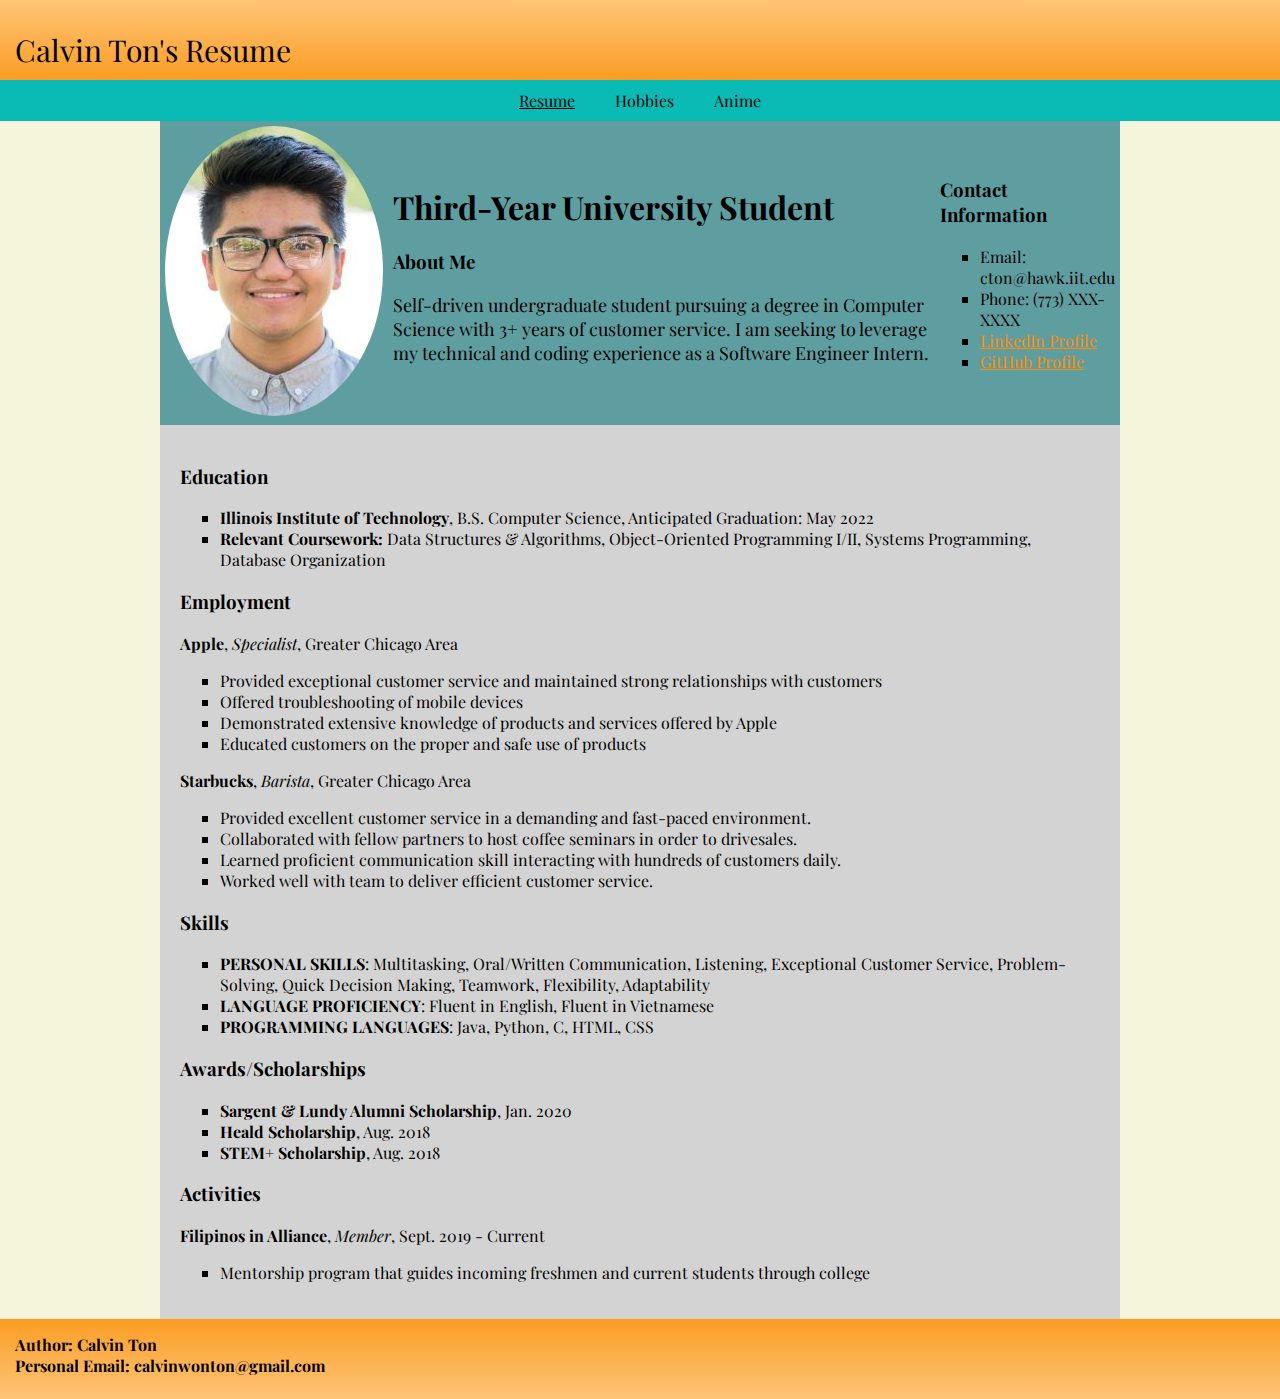
==== index.html @ 068adc52 "initial commit" ====
<!DOCTYPE html>
<html lang="en">
<head>
    <meta charset="UTF-8">
    <title>Calvin Ton Resume</title>
    <link rel="stylesheet" href="css/style.css">
    <link rel="stylesheet" type="text/css" href="css/normalize.css">
    <link rel="preconnect" href="https://fonts.gstatic.com">
    <link href="https://fonts.googleapis.com/css2?family=Playfair+Display&display=swap" rel="stylesheet">
</head>
<body>

    <header id="main-header">
        <div id="header-container">
            <div id="webpage-name"><p>Calvin Ton's Resume</p></div>
        </div>
    </header>
    <nav id="main-navbar">
        <div id="navbar-container">
            <ul>
                <li id="onpage"><a href="index.html">Resume</a></li>
                <li><a href="hobbies.html">Hobbies</a></li>
                <li><a href="anime.html">Anime</a></li>
            </ul>
        </div>
    </nav>

    <div class="container">
        <div class="description-container">
            <div id="image"><img src="images/calvin.jpg" alt="Me"></div>
            
            <div id="description">
                <h1>Third-Year University Student</h1>
                <h3>About Me</h3>
                <p>Self-driven undergraduate student pursuing a degree in Computer Science with 3+ years of customer service. I am seeking to leverage my technical and coding experience as a Software Engineer Intern.</p>
            </div>
            <div id="contact-info">
                <h3>Contact Information</h3>
                <ul>
                    <li>Email: cton@hawk.iit.edu</li>
                    <li>Phone: (773) XXX-XXXX</li>
                    <li><a href="https://www.linkedin.com/in/calvin-ton-55605a17b/">LinkedIn Profile</a></li>
                    <li><a href="https://github.com/CalvinWonTon">GitHub Profile</a></li>
                </ul>
            </div> 
        </div>
        

        
        <div class="information">
            <h3>Education</h3>
            <div>
                <ul>
                    <li><strong>Illinois Institute of Technology</strong>, B.S. Computer Science, Anticipated Graduation: May 2022</li>
                    <li><strong>Relevant Coursework:</strong> Data Structures & Algorithms, Object-Oriented Programming I/II, Systems Programming, Database Organization</li>
                </ul>
            </div>
        
            <h3>Employment</h3>
            <div>
                <p><strong>Apple</strong>, <em>Specialist</em>, Greater Chicago Area</p>
                <ul>
                    <li>Provided exceptional customer service and maintained strong relationships with customers</li>
                    <li>Offered troubleshooting of mobile devices</li>
                    <li>Demonstrated extensive knowledge of products and services offered by Apple</li>
                    <li>Educated customers on the proper and safe use of products</li>
                </ul>
            <p><strong>Starbucks</strong>, <em>Barista</em>, Greater Chicago Area</p>
            <ul>
                <li>Provided excellent customer service in a demanding and fast-paced environment.</li>
                <li>Collaborated with fellow partners to host coffee seminars in order to drivesales.</li>
                <li>Learned proficient communication skill interacting with hundreds of customers daily.</li>
                <li>Worked well with team to deliver efficient customer service.</li>
            </ul>
            </div>

            <h3>Skills</h3>
            <div>
                <ul>
                    <li><strong>PERSONAL SKILLS</strong>: Multitasking, Oral/Written Communication, Listening, Exceptional Customer Service, Problem-Solving, Quick Decision Making, Teamwork, Flexibility, Adaptability</li>
                    <li><strong>LANGUAGE PROFICIENCY</strong>: Fluent in English, Fluent in Vietnamese</li>
                    <li><strong>PROGRAMMING LANGUAGES</strong>: Java, Python, C, HTML, CSS</li>
                </ul>
            </div>

            <h3>Awards/Scholarships</h3>
            <div>
                <ul>
                    <li><strong>Sargent & Lundy Alumni Scholarship</strong>, Jan. 2020</li>
                    <li><strong>Heald Scholarship</strong>, Aug. 2018</li>
                    <li><strong>STEM+ Scholarship</strong>, Aug. 2018</li>
                </ul>
            </div>

            <h3>Activities</h3>
            <div>
                <p><strong>Filipinos in Alliance</strong>, <em>Member</em>, Sept. 2019 - Current</p>
                <ul>
                    <li>Mentorship program that guides incoming freshmen and current students through college</li>
                </ul>
            </div>
        </div>
    </div>

    <div id="footer-container">
        <div id="footer">
            <footer><strong>Author: Calvin Ton</strong></footer>
            <footer><strong>Personal Email: calvinwonton@gmail.com</strong></footer>
        </div>
    </div>
</body>
</html>
---- css/style.css ----
#main-header{
    background: #ffc578; /* Old browsers */
    background: -moz-linear-gradient(top, #ffc578 0%, #fb9d23 100%); /* FF3.6-15 */
    background: -webkit-linear-gradient(top, #ffc578 0%,#fb9d23 100%); /* Chrome10-25,Safari5.1-6 */
    background: linear-gradient(to bottom, #ffc578 0%,#fb9d23 100%); /* W3C, IE10+, FF16+, Chrome26+, Opera12+, Safari7+ */
    filter: progid:DXImageTransform.Microsoft.gradient( startColorstr='#ffc578', endColorstr='#fb9d23',GradientType=0 ); /* IE6-9 */
    filter: progid:DXImageTransform.Microsoft.gradient( startColorstr='#596a72', endColorstr='#cedce7',GradientType=0 ); /* IE6-9 */
    height: 80px;
}

#main-navbar{
    background-color:  #0ABAB5;;
    overflow: hidden;
}

#navbar-container{
    float: left;
    width: 100%;
    position: relative;
}

/* index.html */
#main-navbar ul {
    list-style-type: none;
    margin: 0;
    padding: 0;
    position: relative;
    left: 50%;
    float: left;
}

#main-navbar li{
    float: left;
    position: relative;
    right: 50%;
    display: block; 
}

#main-navbar ul li a{
    display: block;
    padding: 10px 20px;
    color: black;
    text-decoration: none;
}

#main-navbar a:hover{
    background-color: orange;
}

#webpage-name{
    font-family: 'Playfair Display', serif;
    font-size: 30px;
    margin: auto;
    position: absolute;
    display:block;
    margin-left: 15px;
}


#header-container{
    position: relative;

}

#onpage{
    text-decoration: underline;
}

.container{
    width: 960px;
    margin: 0 auto;
    overflow: hidden;
    background-color: lightgray;
}

.container ul{
    list-style-type: square;
}

.description-container{
    display: flex;
    align-items: center;
    justify-content: center;
    background-color: cadetblue;
}

#description{
    margin-left: 5px;
}

#description p {
    font-size: 18px;
}

#image img{
    border-radius: 50%;
    padding: 5px;
}

iframe{
    width: 640px;
    height: 360px;
}

body{
    background-color: beige;
    font-family: 'Playfair Display', serif;
}

.information{
    padding: 20px;
}

#contact-info{
    margin-right: 5px;
}

a{
    color: darkorange;
}


/* hobbies.html */
.contain{
    width: 960px;
    margin: 0 auto;
    overflow: hidden;
    background-color: lightgray;
    text-align: center;
}

.polaroid {
    width: 80%;
    padding: 15px;
    margin-left: auto;
    margin-right: auto;
    margin-bottom: 15px;
    background-color: lightblue;
    box-shadow: 0 4px 8px 0 rgba(0, 0, 0, 0.2), 0 6px 20px 0 rgba(0, 0, 0, 0.19);
}

.polaroid img, .polaroid iframe{
    border-radius: 5%;
}

/* anime.html */
.anime-container{
    width: 50%;
    margin-left: 25%;
    background-color: lightgray;
    padding:2%;
    text-align: center;
}

.anime-container img, .anime-container iframe{
    width: 65%;
    display: block;
    margin:0 auto;
    border-radius: 5%;
}

.anime-container h3, .anime-container h1{
    text-align: center;
}

.anime-grid{
    display: grid;
    padding: 10px;
    background-color: lightseagreen;
    grid-template-columns: auto auto auto;
    border: 1px solid black;
}

.anime-item{
    border: 1px solid black;
    padding: 10px;
    text-align: center;
    background-color: lightblue;
}


#footer-container{
    height: 80px;
    background: #fb9d23; /* Old browsers */
    background: -moz-linear-gradient(top, #fb9d23 0%, #ffc578 100%); /* FF3.6-15 */
    background: -webkit-linear-gradient(top, #fb9d23 0%,#ffc578 100%); /* Chrome10-25,Safari5.1-6 */
    background: linear-gradient(to bottom, #fb9d23 0%,#ffc578 100%); /* W3C, IE10+, FF16+, Chrome26+, Opera12+, Safari7+ */
    filter: progid:DXImageTransform.Microsoft.gradient( startColorstr='#fb9d23', endColorstr='#ffc578',GradientType=0 ); /* IE6-9 */
    clear: left;
}


#footer{
    padding:15px;
}
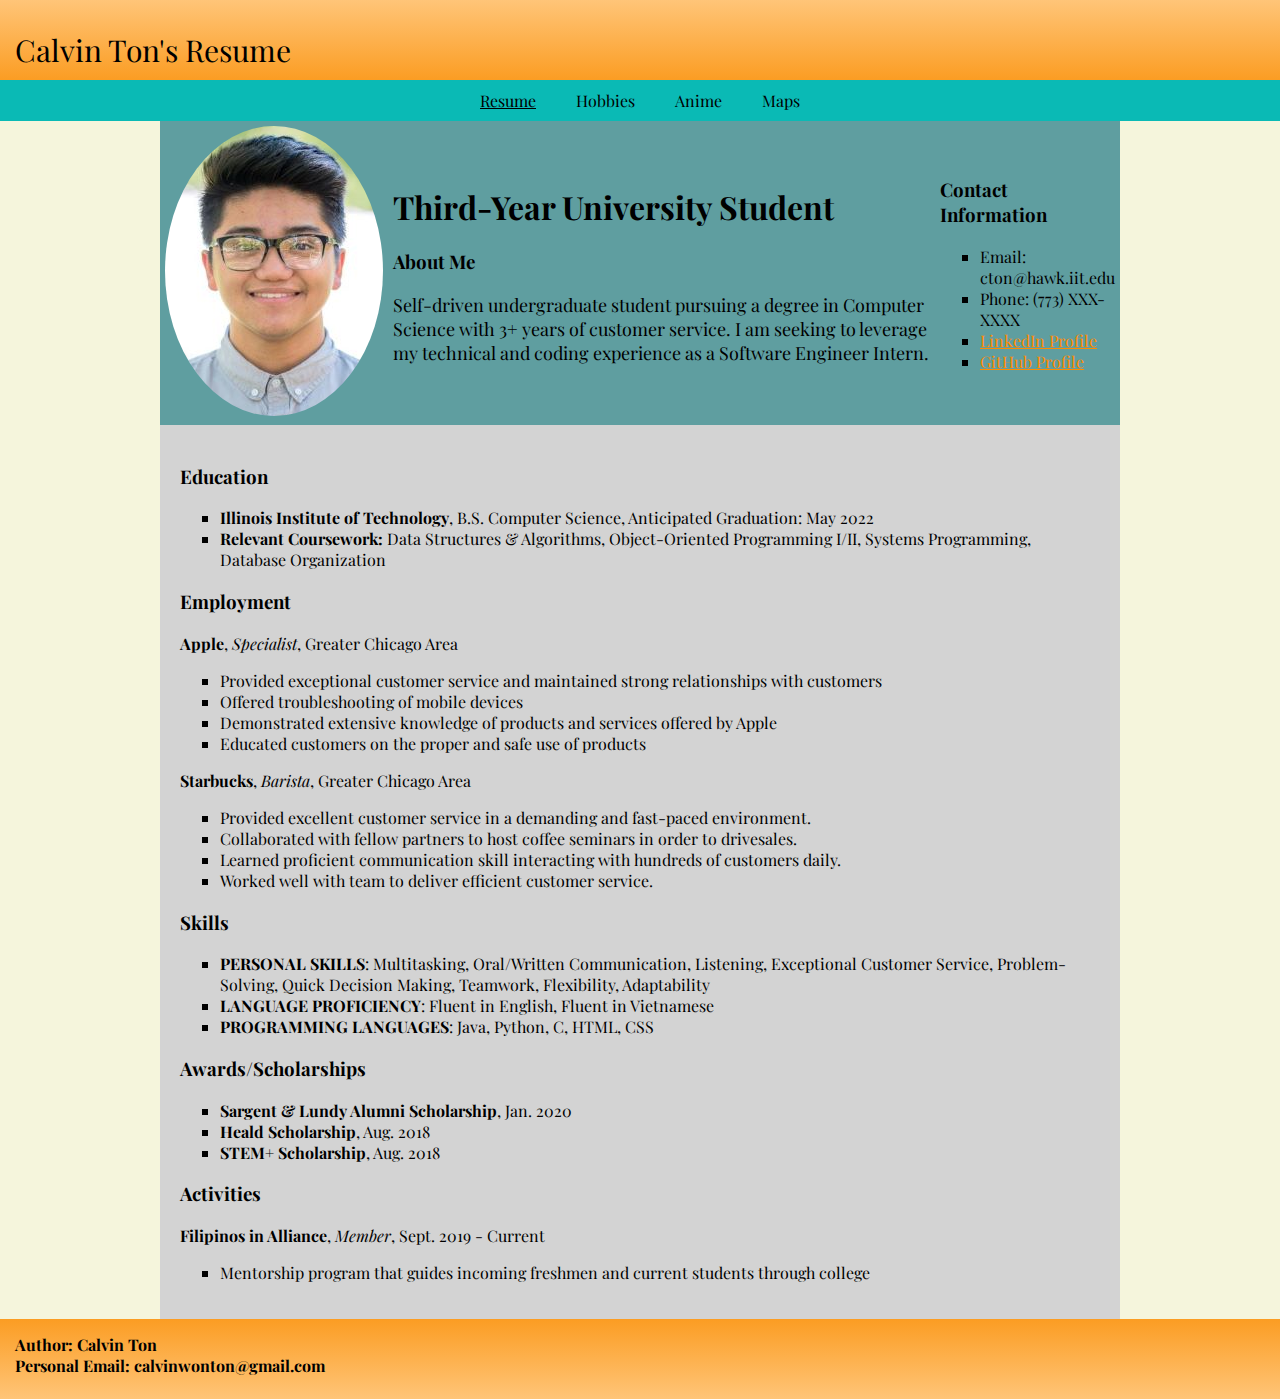
==== commit 155908cd: "added google maps page" ====
--- a/index.html
+++ b/index.html
@@ -21,6 +21,7 @@
                 <li id="onpage"><a href="index.html">Resume</a></li>
                 <li><a href="hobbies.html">Hobbies</a></li>
                 <li><a href="anime.html">Anime</a></li>
+                <li><a href="map.html">Maps</a></li>
             </ul>
         </div>
     </nav>
--- a/css/style.css
+++ b/css/style.css
@@ -178,6 +178,18 @@
     background-color: lightblue;
 }
 
+/* google api */
+#map {
+    height: 80%;
+    width: 75%;
+    margin: auto;
+  }
+
+html, body {
+    height: 100%;
+    margin: 0;
+    padding: 0;
+}
 
 #footer-container{
     height: 80px;
@@ -193,4 +205,3 @@
 #footer{
     padding:15px;
 }
-
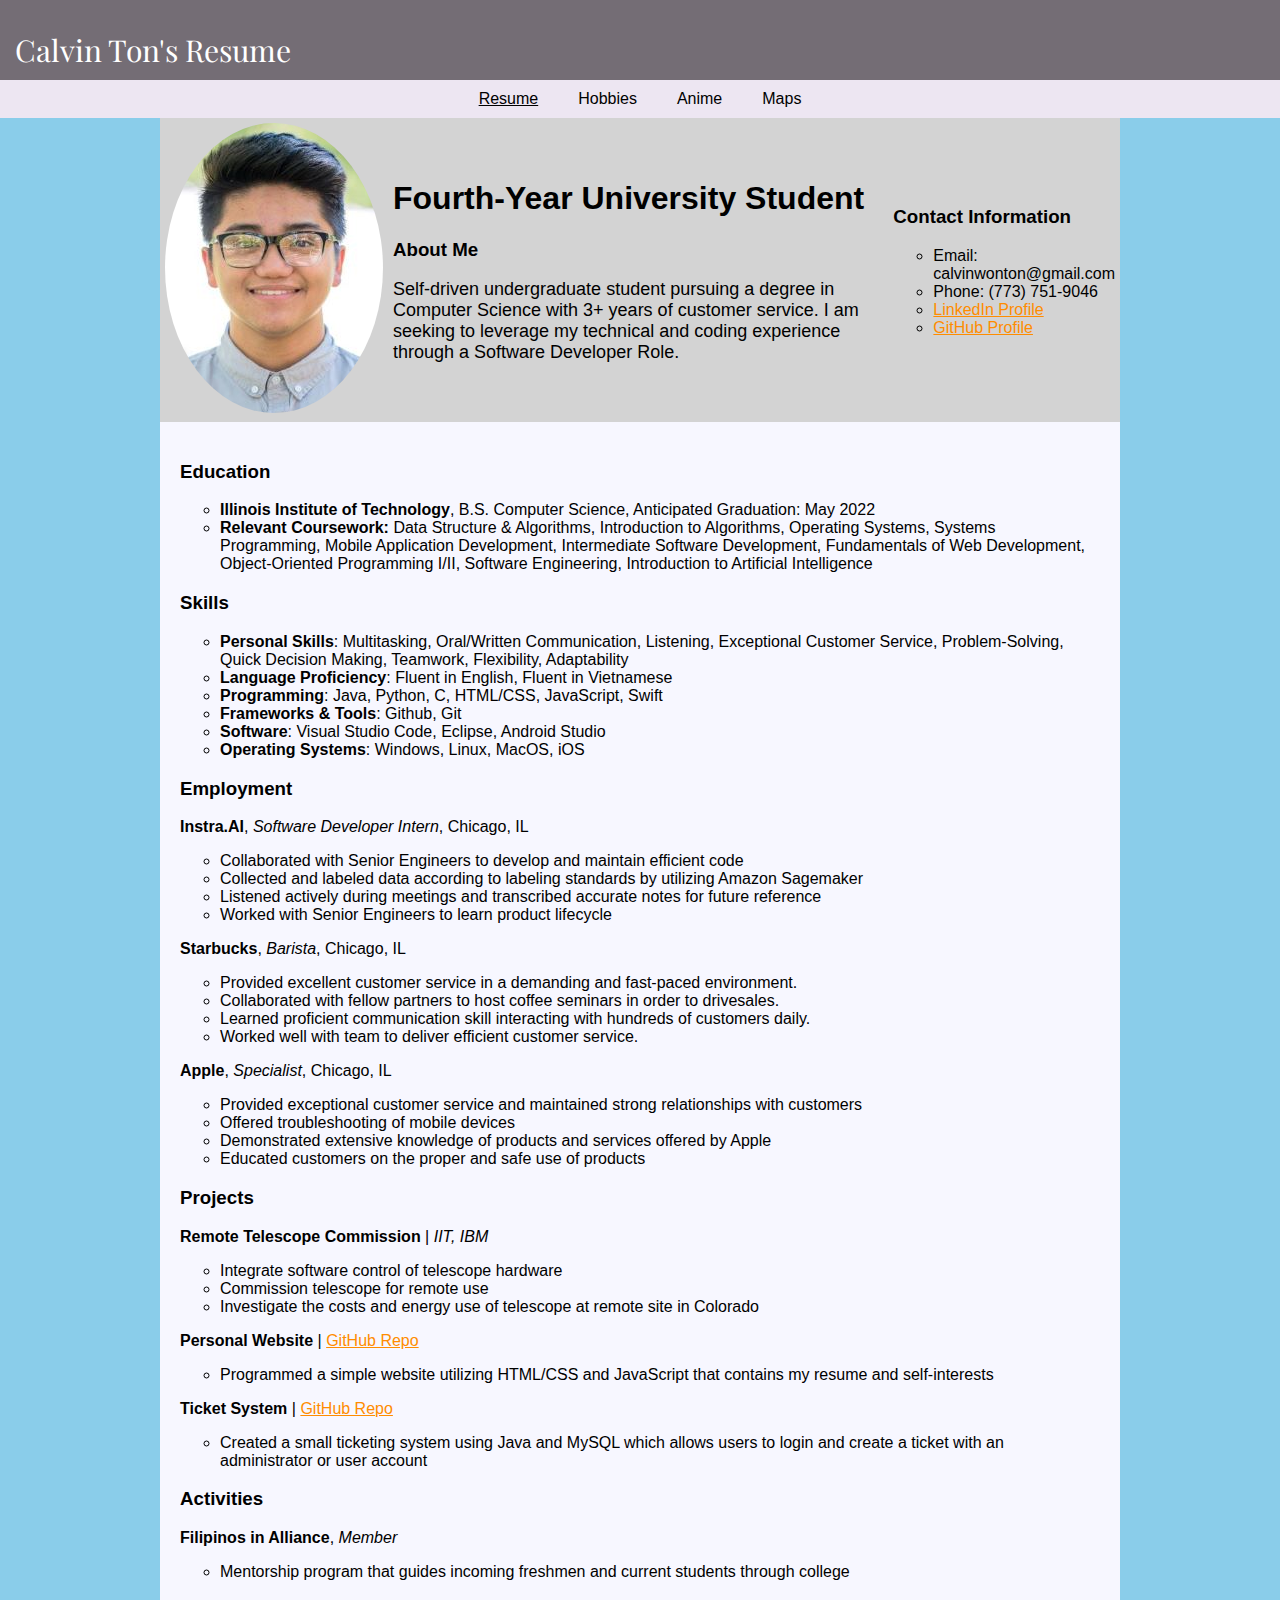
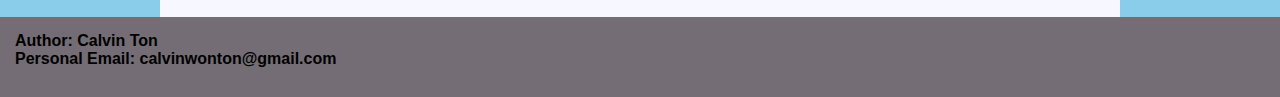
==== commit f1affc85: "Updated website with the most updated information for the resume page" ====
--- a/index.html
+++ b/index.html
@@ -31,15 +31,15 @@
             <div id="image"><img src="images/calvin.jpg" alt="Me"></div>
             
             <div id="description">
-                <h1>Third-Year University Student</h1>
+                <h1>Fourth-Year University Student</h1>
                 <h3>About Me</h3>
-                <p>Self-driven undergraduate student pursuing a degree in Computer Science with 3+ years of customer service. I am seeking to leverage my technical and coding experience as a Software Engineer Intern.</p>
+                <p>Self-driven undergraduate student pursuing a degree in Computer Science with 3+ years of customer service. I am seeking to leverage my technical and coding experience through a Software Developer Role.</p>
             </div>
             <div id="contact-info">
                 <h3>Contact Information</h3>
                 <ul>
-                    <li>Email: cton@hawk.iit.edu</li>
-                    <li>Phone: (773) XXX-XXXX</li>
+                    <li>Email: calvinwonton@gmail.com</li>
+                    <li>Phone: (773) 751-9046</li>
                     <li><a href="https://www.linkedin.com/in/calvin-ton-55605a17b/">LinkedIn Profile</a></li>
                     <li><a href="https://github.com/CalvinWonTon">GitHub Profile</a></li>
                 </ul>
@@ -53,49 +53,68 @@
             <div>
                 <ul>
                     <li><strong>Illinois Institute of Technology</strong>, B.S. Computer Science, Anticipated Graduation: May 2022</li>
-                    <li><strong>Relevant Coursework:</strong> Data Structures & Algorithms, Object-Oriented Programming I/II, Systems Programming, Database Organization</li>
+                    <li><strong>Relevant Coursework:</strong> Data Structure & Algorithms, Introduction to Algorithms, Operating Systems, Systems Programming, Mobile Application Development, Intermediate Software Development, Fundamentals of Web Development, Object-Oriented Programming I/II, Software Engineering, Introduction to Artificial Intelligence</li>
+                </ul>
+            </div>
+
+            <h3>Skills</h3>
+            <div>
+                <ul>
+                    <li><strong>Personal Skills</strong>: Multitasking, Oral/Written Communication, Listening, Exceptional Customer Service, Problem-Solving, Quick Decision Making, Teamwork, Flexibility, Adaptability</li>
+                    <li><strong>Language Proficiency</strong>: Fluent in English, Fluent in Vietnamese</li>
+                    <li><strong>Programming</strong>: Java, Python, C, HTML/CSS, JavaScript, Swift</li>
+                    <li><strong>Frameworks & Tools</strong>: Github, Git</li>
+                    <li><strong>Software</strong>: Visual Studio Code, Eclipse, Android Studio</li>
+                    <li><strong>Operating Systems</strong>: Windows, Linux, MacOS, iOS</li>
                 </ul>
             </div>
         
             <h3>Employment</h3>
             <div>
-                <p><strong>Apple</strong>, <em>Specialist</em>, Greater Chicago Area</p>
+                <p><strong>Instra.AI</strong>, <em>Software Developer Intern</em>, Chicago, IL</p>
+                <ul>
+                    <li>Collaborated with Senior Engineers to develop and maintain efficient code</li>
+                    <li>Collected and labeled data according to labeling standards by utilizing Amazon Sagemaker</li>
+                    <li>Listened actively during meetings and transcribed accurate notes for future reference</li>
+                    <li>Worked with Senior Engineers to learn product lifecycle</li>
+                </ul>
+                <p><strong>Starbucks</strong>, <em>Barista</em>, Chicago, IL</p>
+                <ul>
+                    <li>Provided excellent customer service in a demanding and fast-paced environment.</li>
+                    <li>Collaborated with fellow partners to host coffee seminars in order to drivesales.</li>
+                    <li>Learned proficient communication skill interacting with hundreds of customers daily.</li>
+                    <li>Worked well with team to deliver efficient customer service.</li>
+                </ul>
+                <p><strong>Apple</strong>, <em>Specialist</em>, Chicago, IL</p>
                 <ul>
                     <li>Provided exceptional customer service and maintained strong relationships with customers</li>
                     <li>Offered troubleshooting of mobile devices</li>
                     <li>Demonstrated extensive knowledge of products and services offered by Apple</li>
                     <li>Educated customers on the proper and safe use of products</li>
                 </ul>
-            <p><strong>Starbucks</strong>, <em>Barista</em>, Greater Chicago Area</p>
-            <ul>
-                <li>Provided excellent customer service in a demanding and fast-paced environment.</li>
-                <li>Collaborated with fellow partners to host coffee seminars in order to drivesales.</li>
-                <li>Learned proficient communication skill interacting with hundreds of customers daily.</li>
-                <li>Worked well with team to deliver efficient customer service.</li>
-            </ul>
             </div>
 
-            <h3>Skills</h3>
+            <h3>Projects</h3>
             <div>
+                <p><strong>Remote Telescope Commission</strong> | <em>IIT, IBM</em></p>
                 <ul>
-                    <li><strong>PERSONAL SKILLS</strong>: Multitasking, Oral/Written Communication, Listening, Exceptional Customer Service, Problem-Solving, Quick Decision Making, Teamwork, Flexibility, Adaptability</li>
-                    <li><strong>LANGUAGE PROFICIENCY</strong>: Fluent in English, Fluent in Vietnamese</li>
-                    <li><strong>PROGRAMMING LANGUAGES</strong>: Java, Python, C, HTML, CSS</li>
+                    <li>Integrate software control of telescope hardware</li>
+                    <li>Commission telescope for remote use</li>
+                    <li>Investigate the costs and energy use of telescope at remote site in Colorado</li>
                 </ul>
-            </div>
-
-            <h3>Awards/Scholarships</h3>
-            <div>
+                <p><strong>Personal Website</strong> | <a href="https://github.com/CalvinWonTon/itmd361_project3">GitHub Repo</a></p>
                 <ul>
-                    <li><strong>Sargent & Lundy Alumni Scholarship</strong>, Jan. 2020</li>
-                    <li><strong>Heald Scholarship</strong>, Aug. 2018</li>
-                    <li><strong>STEM+ Scholarship</strong>, Aug. 2018</li>
+                    <li>Programmed a simple website utilizing HTML/CSS and JavaScript that contains my resume and self-interests</li>
+                </ul>
+                <p><strong>Ticket System</strong> | <a href="https://github.com/CalvinWonTon/itmd411_TicketSystem">GitHub Repo</a></p>
+                <ul>
+                    <li>Created a small ticketing system using Java and MySQL which allows users to login and create a ticket with an administrator or user account</li>
                 </ul>
             </div>
 
             <h3>Activities</h3>
             <div>
-                <p><strong>Filipinos in Alliance</strong>, <em>Member</em>, Sept. 2019 - Current</p>
+                <p><strong>Filipinos in Alliance</strong>, <em>Member</em></p>
                 <ul>
                     <li>Mentorship program that guides incoming freshmen and current students through college</li>
                 </ul>
--- a/css/style.css
+++ b/css/style.css
@@ -9,7 +9,7 @@
 }
 
 #main-navbar{
-    background-color:  #0ABAB5;;
+    background-color:  #0ABAB5;
     overflow: hidden;
 }
 
@@ -70,7 +70,7 @@
     width: 960px;
     margin: 0 auto;
     overflow: hidden;
-    background-color: lightgray;
+    background-color: #F7F7FF;
 }
 
 .container ul{
@@ -81,7 +81,7 @@
     display: flex;
     align-items: center;
     justify-content: center;
-    background-color: cadetblue;
+    background-color: lightgray;
 }
 
 #description{
@@ -103,7 +103,7 @@
 }
 
 body{
-    background-color: beige;
+    background-color: gray;
     font-family: 'Playfair Display', serif;
 }
 
@@ -205,3 +205,50 @@
 #footer{
     padding:15px;
 }
+
+@media screen and (min-width: 800px) {
+    body{
+        font-family: 'Karla', sans-serif;
+        background-color: #8ACDEA;
+    }
+
+    #main-navbar{
+        background-color: #EDE6F2;
+    }
+
+    #main-header{
+        background: #746D75;
+        color: white;
+    }
+
+    #footer-container{
+        background:#746D75;
+    }
+
+    ul li{
+        list-style-type:circle;
+    }
+}
+
+@media screen and (min-width: 1600px){
+    body{
+        background-color: #3F826D;
+    }
+
+    #main-navbar{
+        background-color: #F2D0A4;
+    }
+
+    #main-header{
+        background: #545E75;
+        color: white;
+    }
+    
+    #footer-container{
+        background-color: #545E75;
+    }
+
+    ul li{
+        list-style-type: disc;
+    }
+}